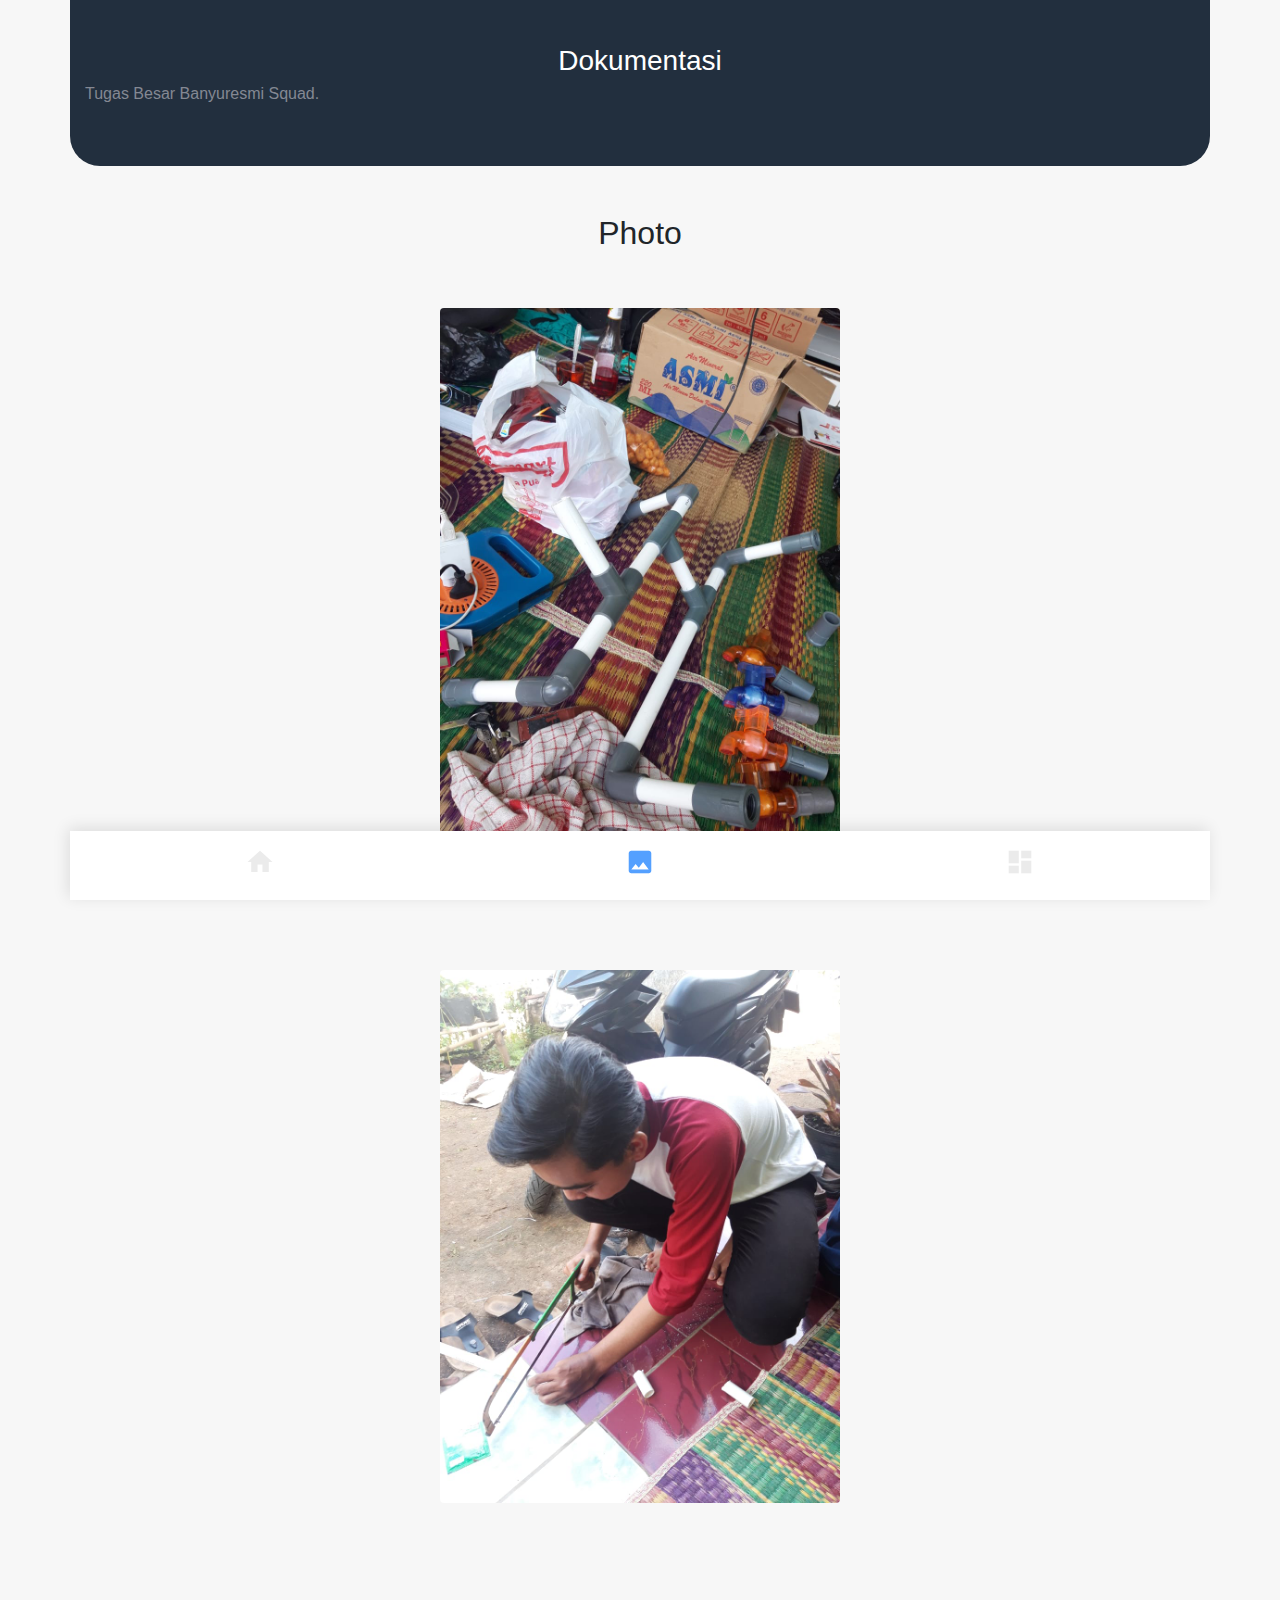
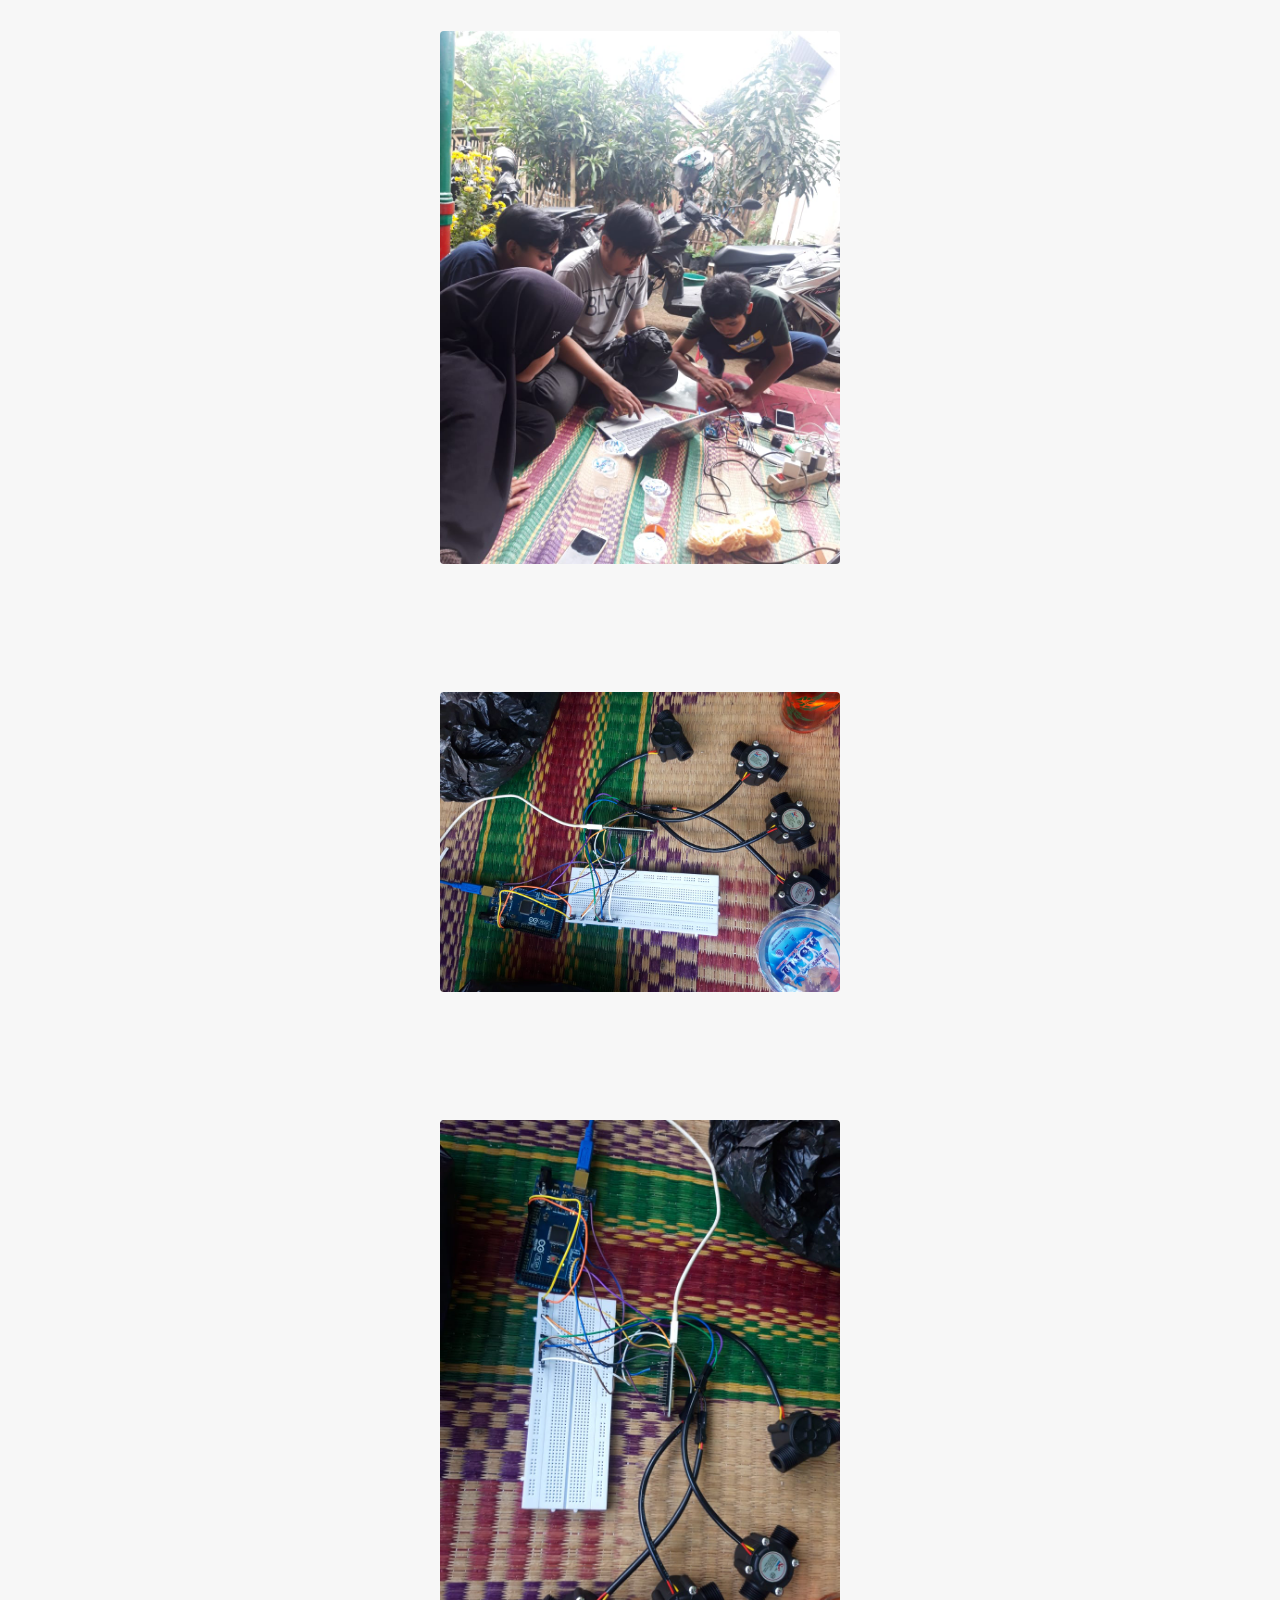
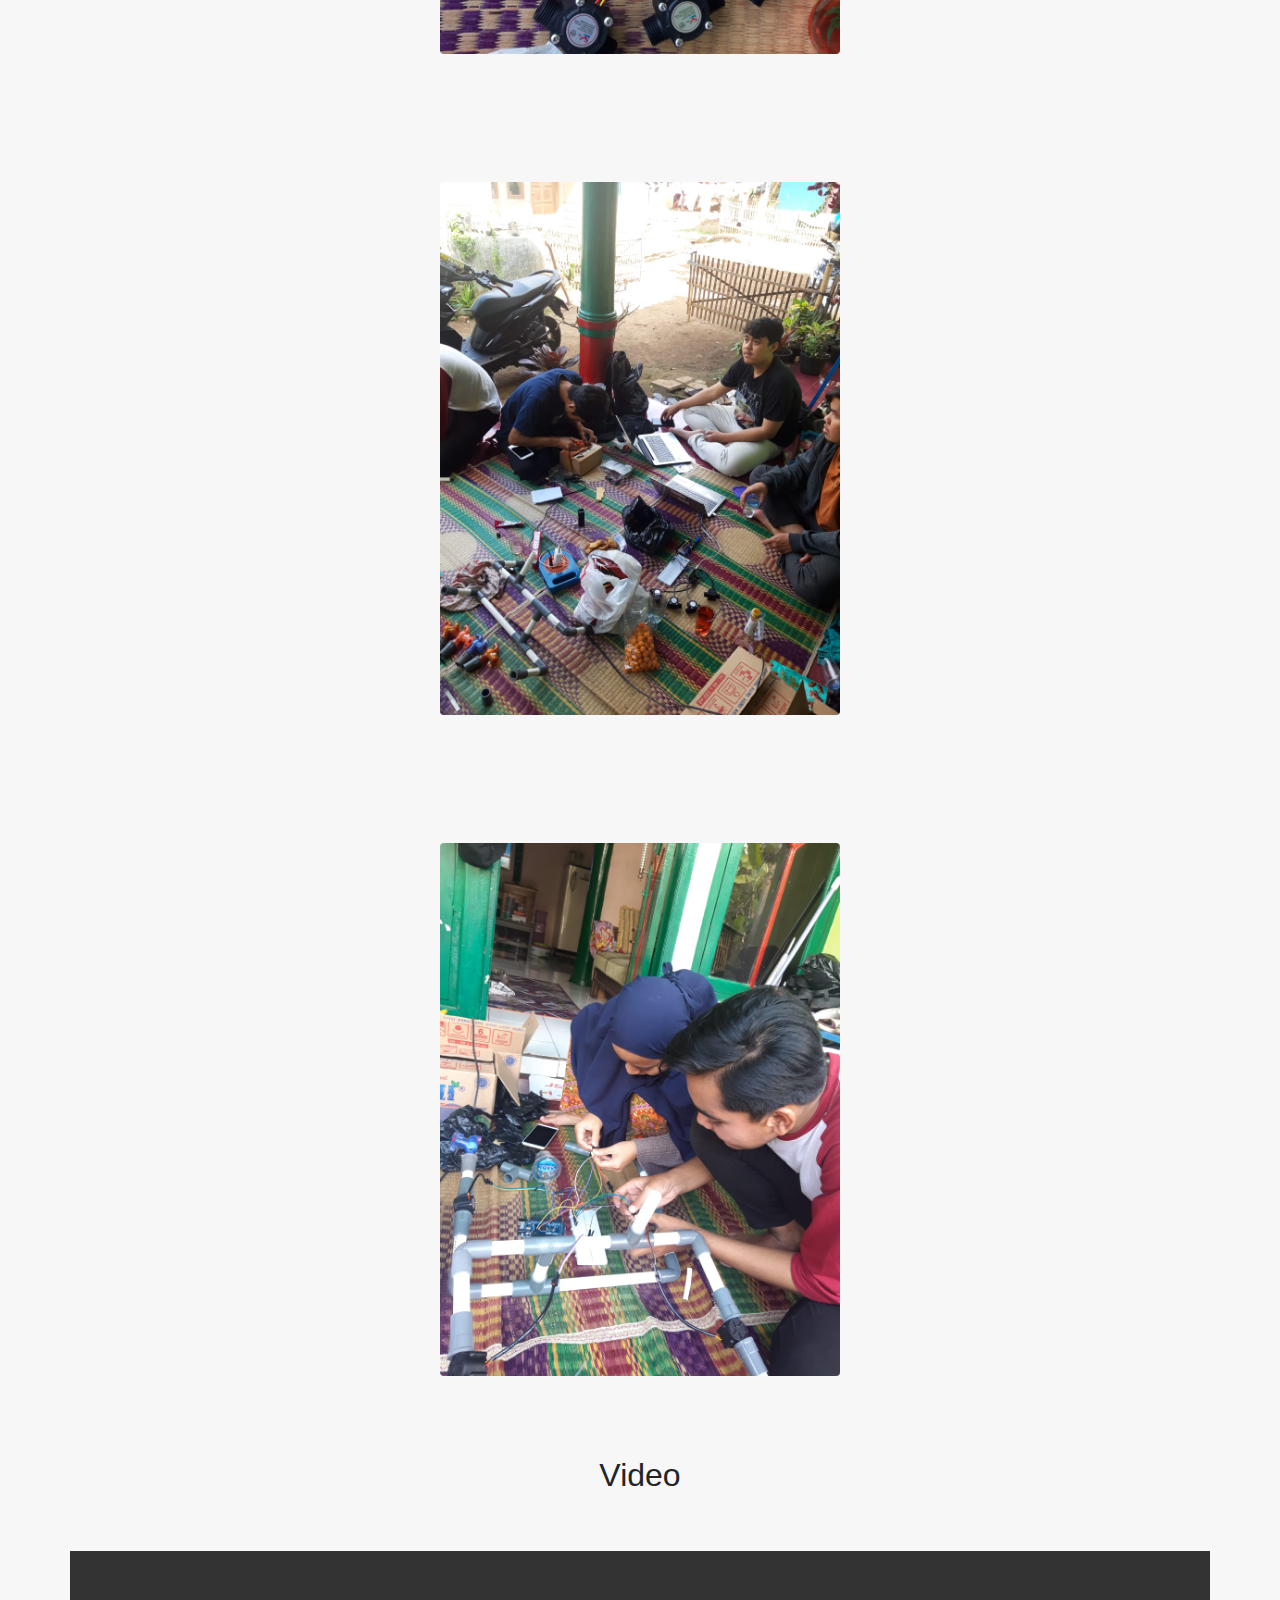
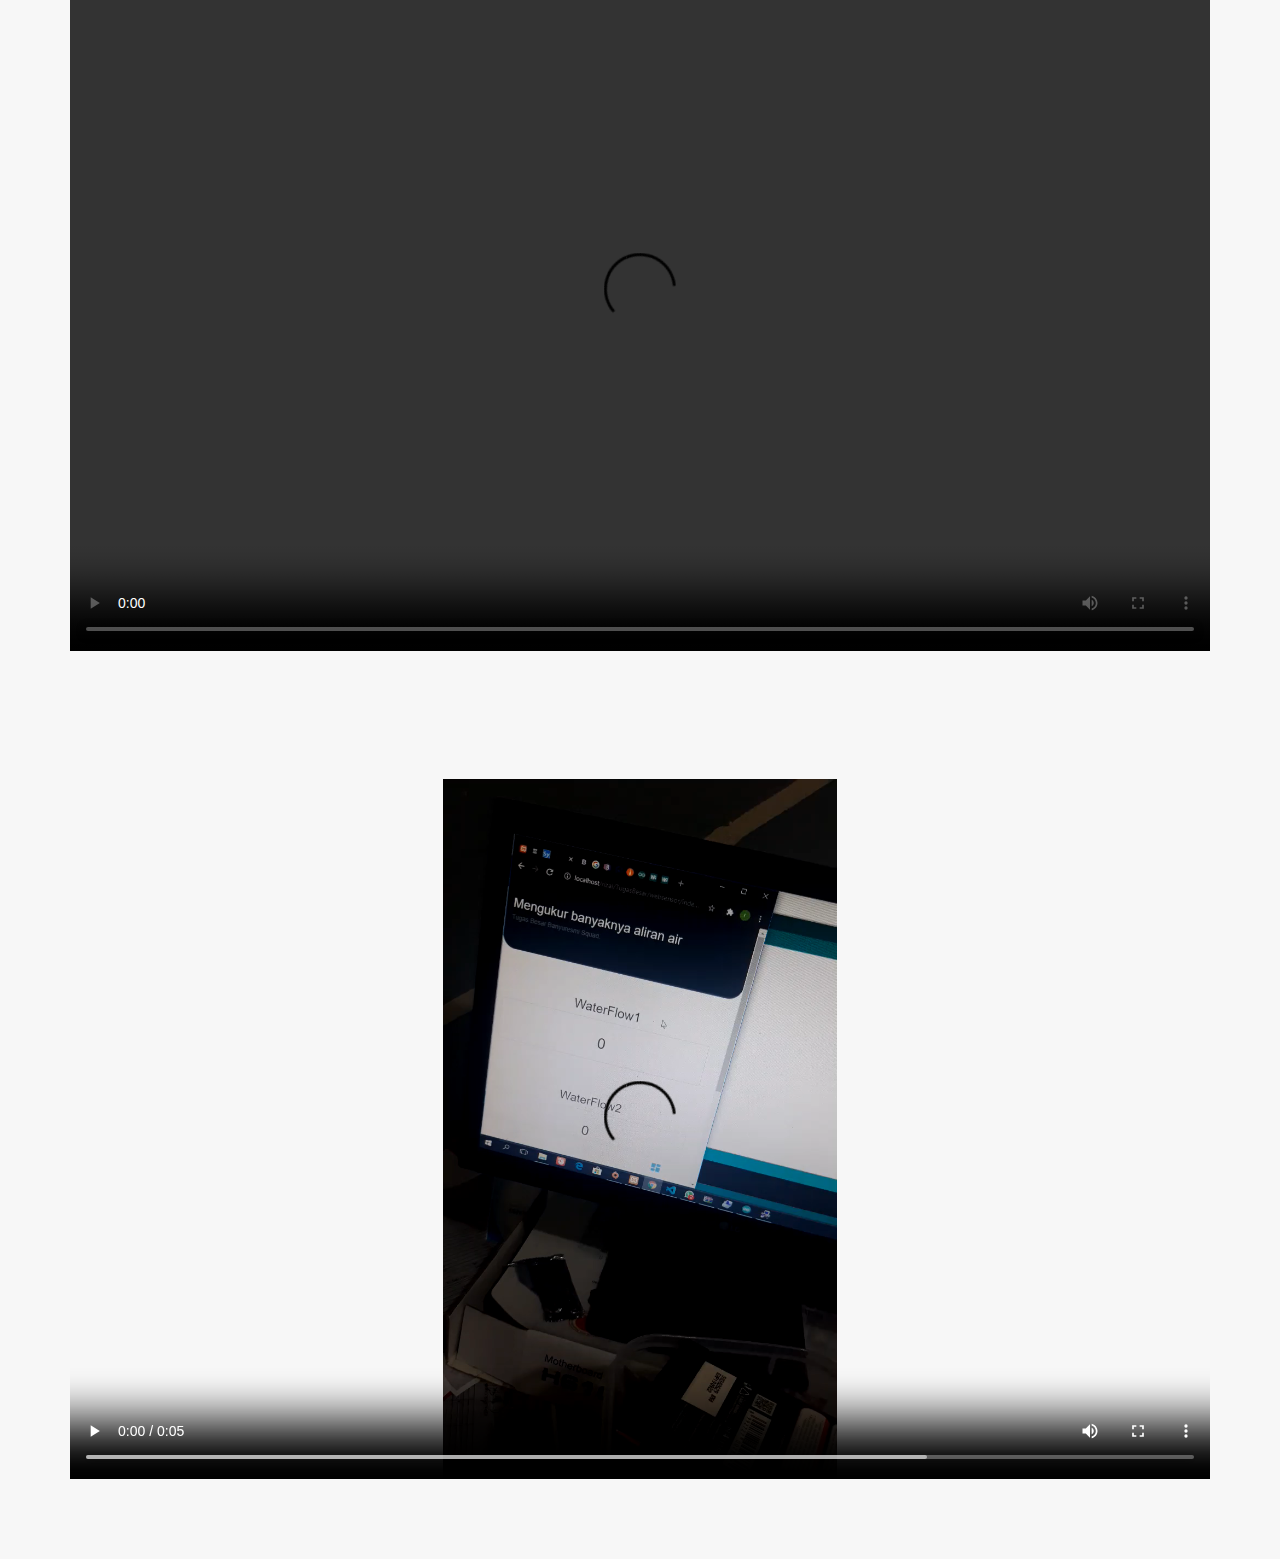
==== bukti.html @ 2d01b3fe "Add files via upload" ====
<!doctype html>
<html lang="en">

<head>
    <script src="https://ajax.googleapis.com/ajax/libs/jquery/2.1.4/jquery.min.js"></script>

    <!-- Required meta tags -->
    <meta charset="utf-8">
    <meta name="viewport" content="width=device-width, initial-scale=1, shrink-to-fit=no">

    <!-- Bootstrap CSS -->
    <link rel="stylesheet" href="https://stackpath.bootstrapcdn.com/bootstrap/4.4.1/css/bootstrap.min.css" integrity="sha384-Vkoo8x4CGsO3+Hhxv8T/Q5PaXtkKtu6ug5TOeNV6gBiFeWPGFN9MuhOf23Q9Ifjh" crossorigin="anonymous">

    <!-- material icon -->
    <link rel="stylesheet" href="https://fonts.googleapis.com/icon?family=Material+Icons">

    <link rel="stylesheet" href="style.css" />

    <link rel="manifest" href="/manifest.json">

    <meta name="theme-color" content="#3823a4">

    <title>Tugas Besar</title>
    <style type="text/css">
        .img{
            display: flex;
            width: 100vw;
            justify-content : center;
            align-items: center;
        }

        img {
            width : 400px;
            transition: all .3s linear;
            border-radius : 20px;
        }
        img:hover{
            transform : scale (1.2);
            transition: all .3s linear;
            cursor:pointer;
        }
    </style>
</head>

<body>
    <section class="container header">
        <div class="row">
            <div class="col-12">
                <p class="title mb-0 text-center">
                    Dokumentasi
                </p>
                <p class="sub mb-0">
                    Tugas Besar Banyuresmi Squad.
                </p>
            </div>
        </div>
    </section>
    <section class="container">
        <div class="row justify-content-center">
            <div class="text-center mt-5">
                <h2>Photo</h2>

            </div>
            <br>
            <div class="img text-center mb-6 mt-5 ">
                <img src="images/3.jpeg" class="rounded" alt="">
            </div>
            <div class="img text-center mb-6 mt-5 ">
                <img src="images/2.jpeg" class="rounded" alt="">
            </div>
            <div class="img text-center mb-6 mt-5">
                <img src="images/1.jpeg" class="rounded" alt="">
            </div>
            <div class="img text-center mb-6 mt-5">
                <img src="images/4.jpeg" class="rounded" alt="">
            </div>
            <div class="img text-center mb-6 mt-5">
                <img src="images/5.jpeg" class="rounded" alt="">
            </div>
            <div class="img text-center mb-6 mt-5">
                <img src="images/6.jpeg" class="rounded" alt="">
            </div>
            <div class="img text-center mb-6 mt-5">
                <img src="images/7.jpeg" class="rounded" alt="">
                
            </div></br>
            <div class="video text-center">
                <h2>Video</h2>

            </div>
        </br>
            <video class="img mb-6 mt-5" width="500" height="700" controls>
                <source src="images/8.mp4" type="video/mp4" />
                
                Browser Anda Tidak Mensupport HTML 5 Video
                </video>

            <video class="img mb-6 mt-5" width="500" height="700" controls>
                    <source src="images/9.mp4" type="video/mp4" />
                    
                    Browser Anda Tidak Mensupport HTML 5 Video
                    </video>


        </div>





    </section>

    <section class="container bottom-nav fixed-bottom py-3">
        <div class="row justify-content-center">
            <div class="col-12">
                <div class="row">
                    <div class="col-4 menu d-flex justify-content-center">
                        <a href="index.html">
                            <i class="material-icons ">
                                home
                </i>
                        </a>
                    </div>

                    <div class="col-4 menu d-flex justify-content-center">
                        <a href="#">
                            <i class="material-icons active">
                                photo
                </i>
                        </a>
                    </div>
                    <div class="col-4 menu d-flex justify-content-center">
                        <a href="#">
                            <i class="material-icons">
                dashboard
                </i>
                        </a>
                    </div>
                </div>
            </div>
        </div>
    </section>

    <!-- Optional JavaScript -->
    <!-- jQuery first, then Popper.js, then Bootstrap JS -->
    <script src="https://code.jquery.com/jquery-3.4.1.slim.min.js" integrity="sha384-J6qa4849blE2+poT4WnyKhv5vZF5SrPo0iEjwBvKU7imGFAV0wwj1yYfoRSJoZ+n" crossorigin="anonymous"></script>
    <script src="https://cdn.jsdelivr.net/npm/popper.js@1.16.0/dist/umd/popper.min.js" integrity="sha384-Q6E9RHvbIyZFJoft+2mJbHaEWldlvI9IOYy5n3zV9zzTtmI3UksdQRVvoxMfooAo" crossorigin="anonymous"></script>
    <script src="https://stackpath.bootstrapcdn.com/bootstrap/4.4.1/js/bootstrap.min.js" integrity="sha384-wfSDF2E50Y2D1uUdj0O3uMBJnjuUD4Ih7YwaYd1iqfktj0Uod8GCExl3Og8ifwB6" crossorigin="anonymous"></script>

    <script src="main.js"></script>

</body>

</html>
---- style.css ----
body{
    background-color:#f7f7f7;
}
:root {
    --grey-primary: rgb(172, 172, 172);
    --grey-secondary: rgb(211, 211, 211);
    --purple: #3823a4;
}

.grey-color {
    color: var(--grey-secondary);
}

.purple-color {
    color: #2d2d2d;
}

.btn-cream {
    background-color: #fac190;
    color: #4d423b;
}

.purple-bg {
    background-color: var(--purple);
}

.no-border {
    border: 0;
}

.text-medium {
    font-weight: 500;
}

.border-bottom {
    border-bottom: 1px solid #f7f7f7;
}

.product img {
    width: 80px;
    height: 80px;
    float: left;
    border-radius: 11px;
}

.product .info {
    width: 200px;
    height: 80px;
    float: left;
    /* background: red; */
}

.product .info .title {
    font-size: 20px;
    font-weight: 500;
}

.product .info .price {
    font-size: 16px;
    font-weight: 300;
    color: var(--grey-primary);
}

.product .info .rate .material-icons {
    font-size: 16px;
}

.header {
    width: 100%;
    background: #222f3e;
    padding-top: 40px;
    padding-bottom: 60px;
    border-bottom-right-radius: 30px;
    border-bottom-left-radius: 30px;
}

.header .title {
    color: #FFF;
    font-size: 28px;
}

.header .sub {
    color: #848893;
    font-weight: 100;
}

.bottom-nav {
    background: #FFF;
    -webkit-box-shadow: -2px -3px 15px 0px rgba(0, 0, 0, 0.11);
    -moz-box-shadow: -2px -3px 15px 0px rgba(0, 0, 0, 0.11);
    box-shadow: -2px -3px 15px 0px rgba(0, 0, 0, 0.11);
}

.bottom-nav .menu .material-icons {
    font-size: 30px;
    color: #ebebeb;
}

.bottom-nav .menu .active {
    color: #54a0ff;
}

.mb-6 {
    margin-bottom: 5rem;
}

.header-cart .title {
    color: #2d2d2d;
    font-size: 28px;
}

.header-cart .sub {
    color: #848893;
    font-weight: 100;
}
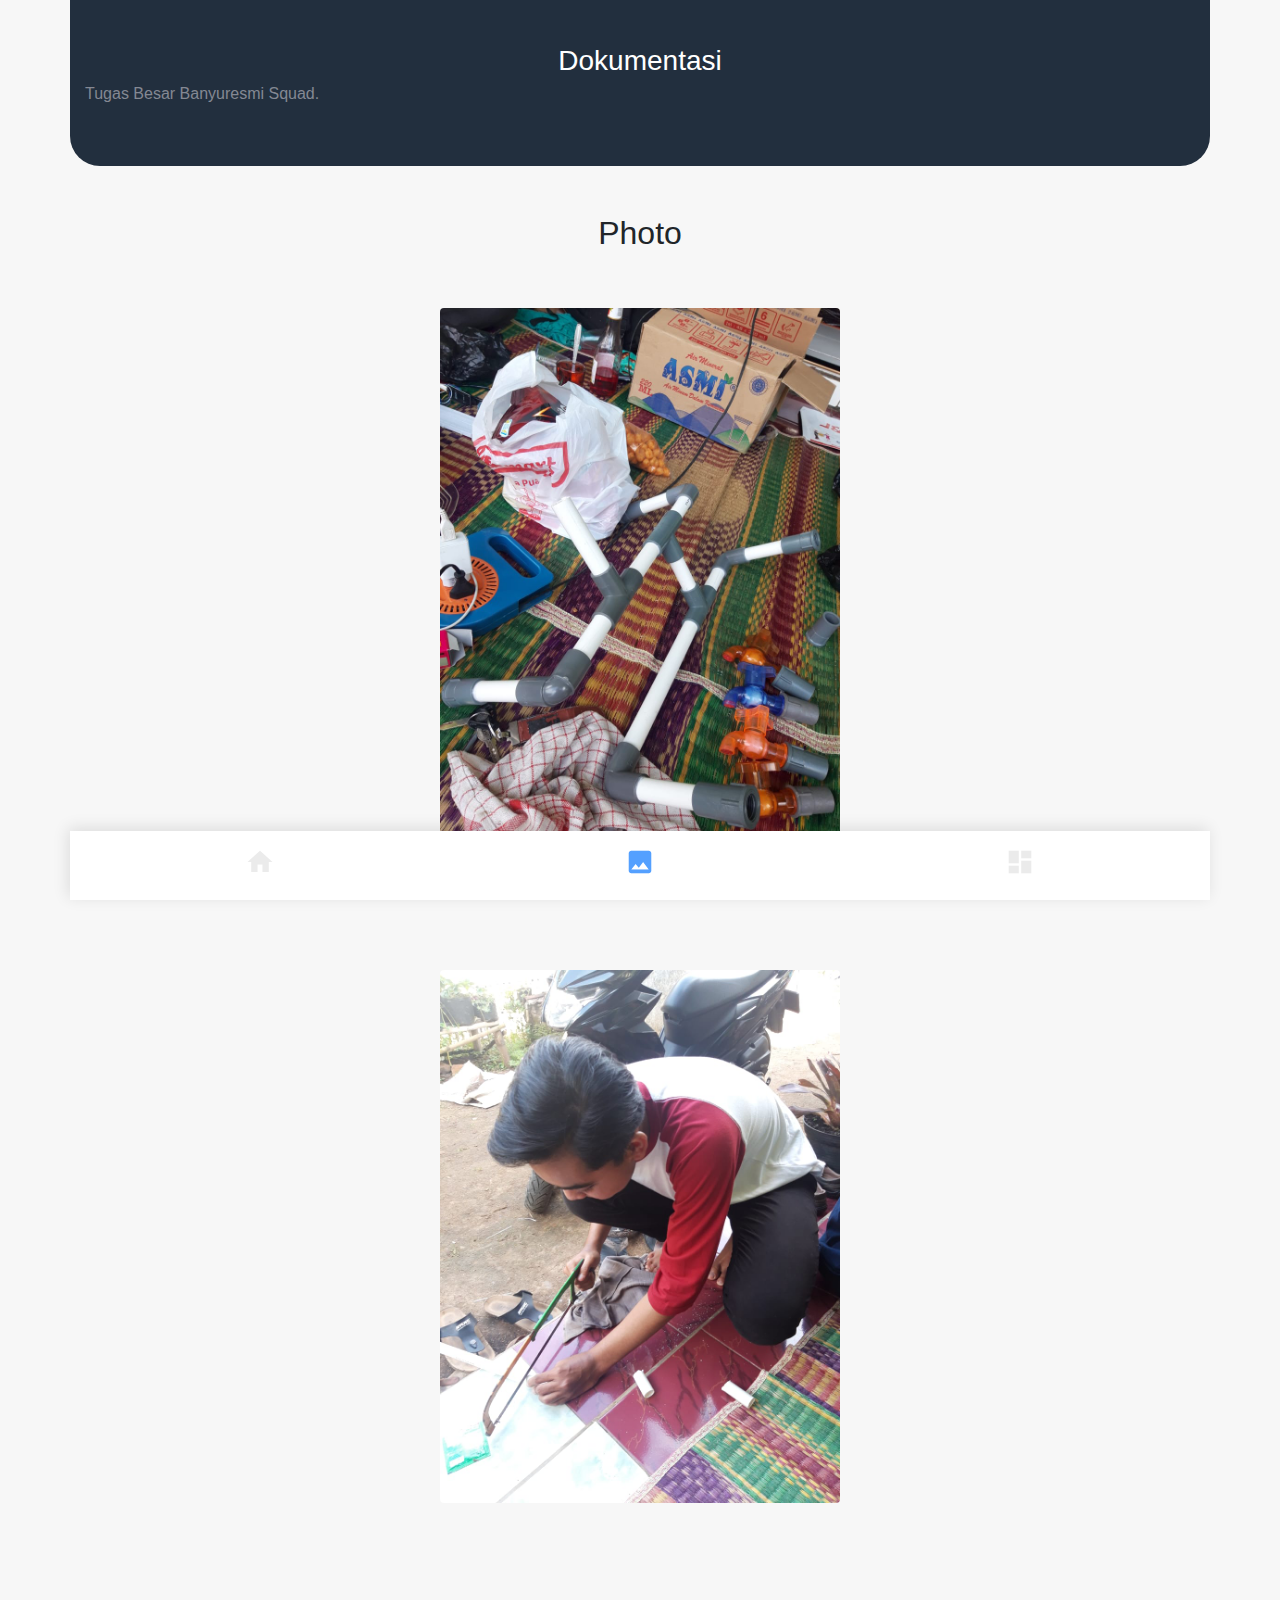
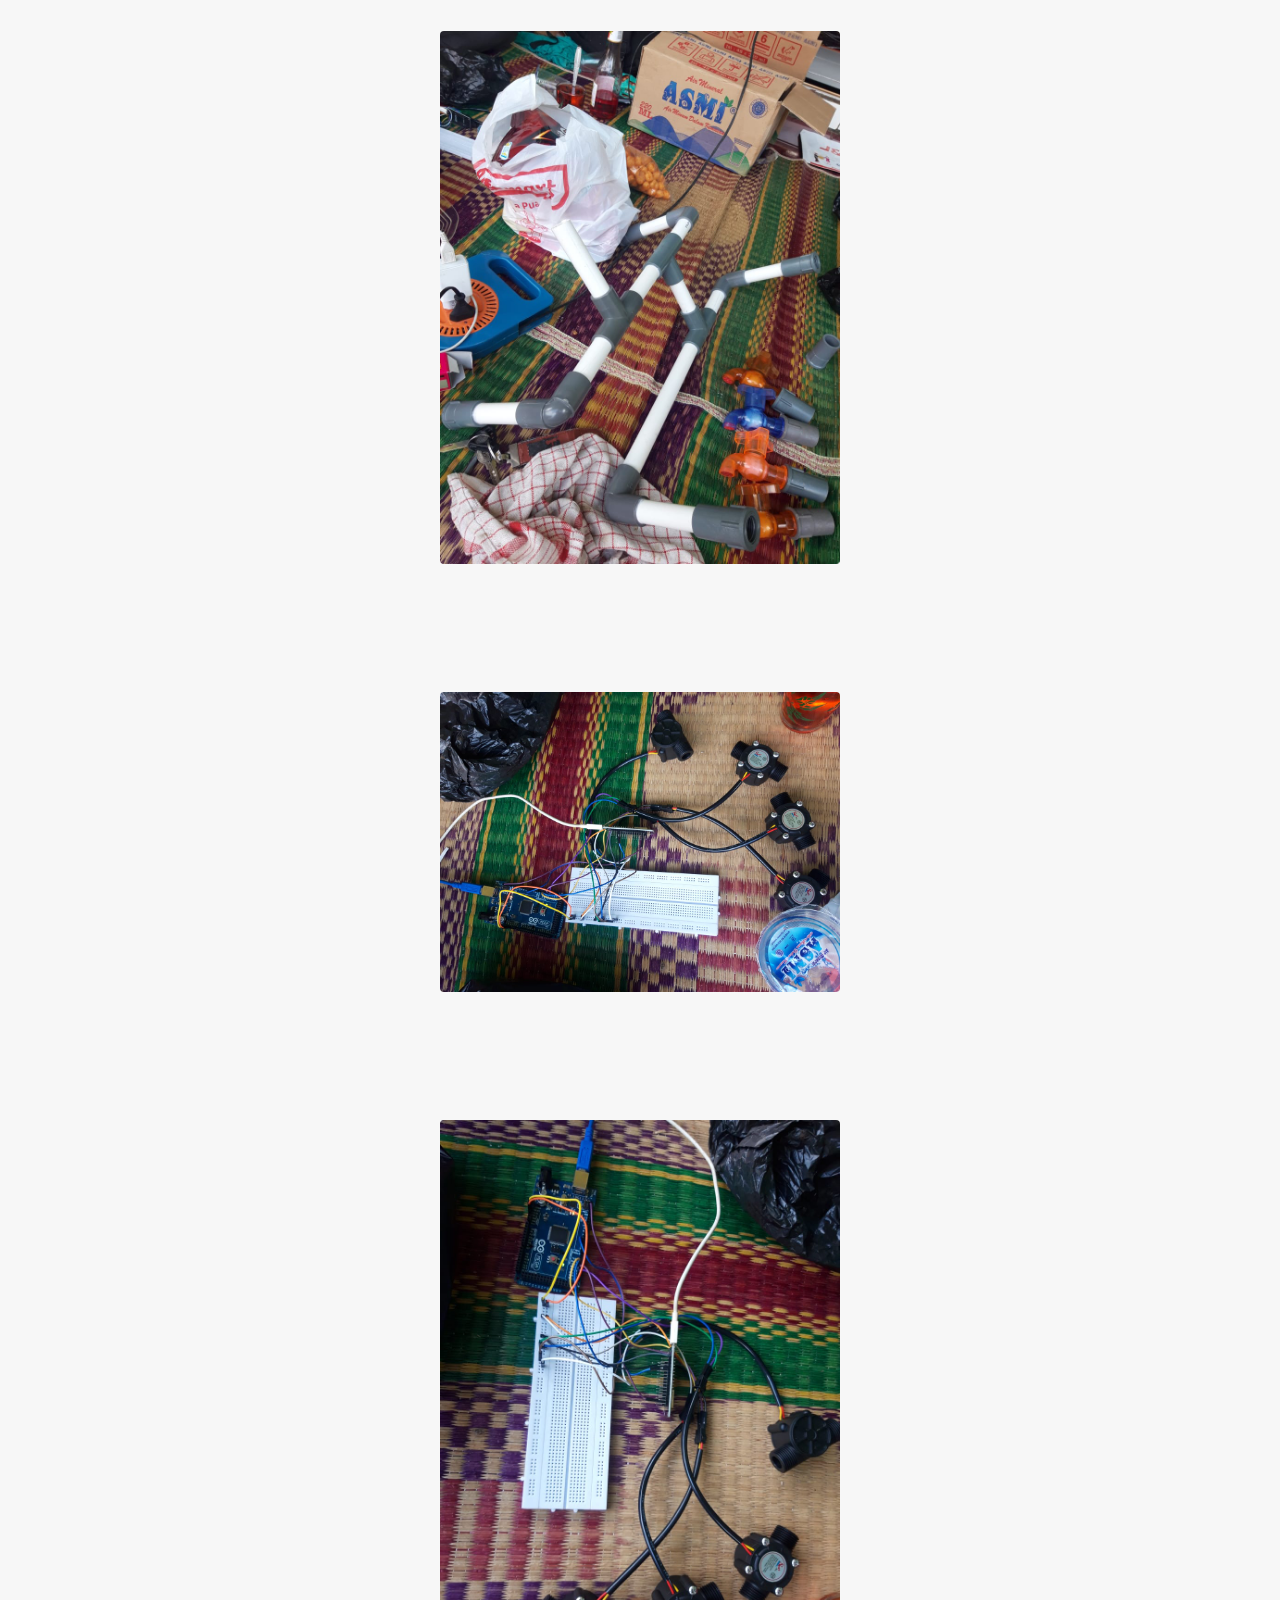
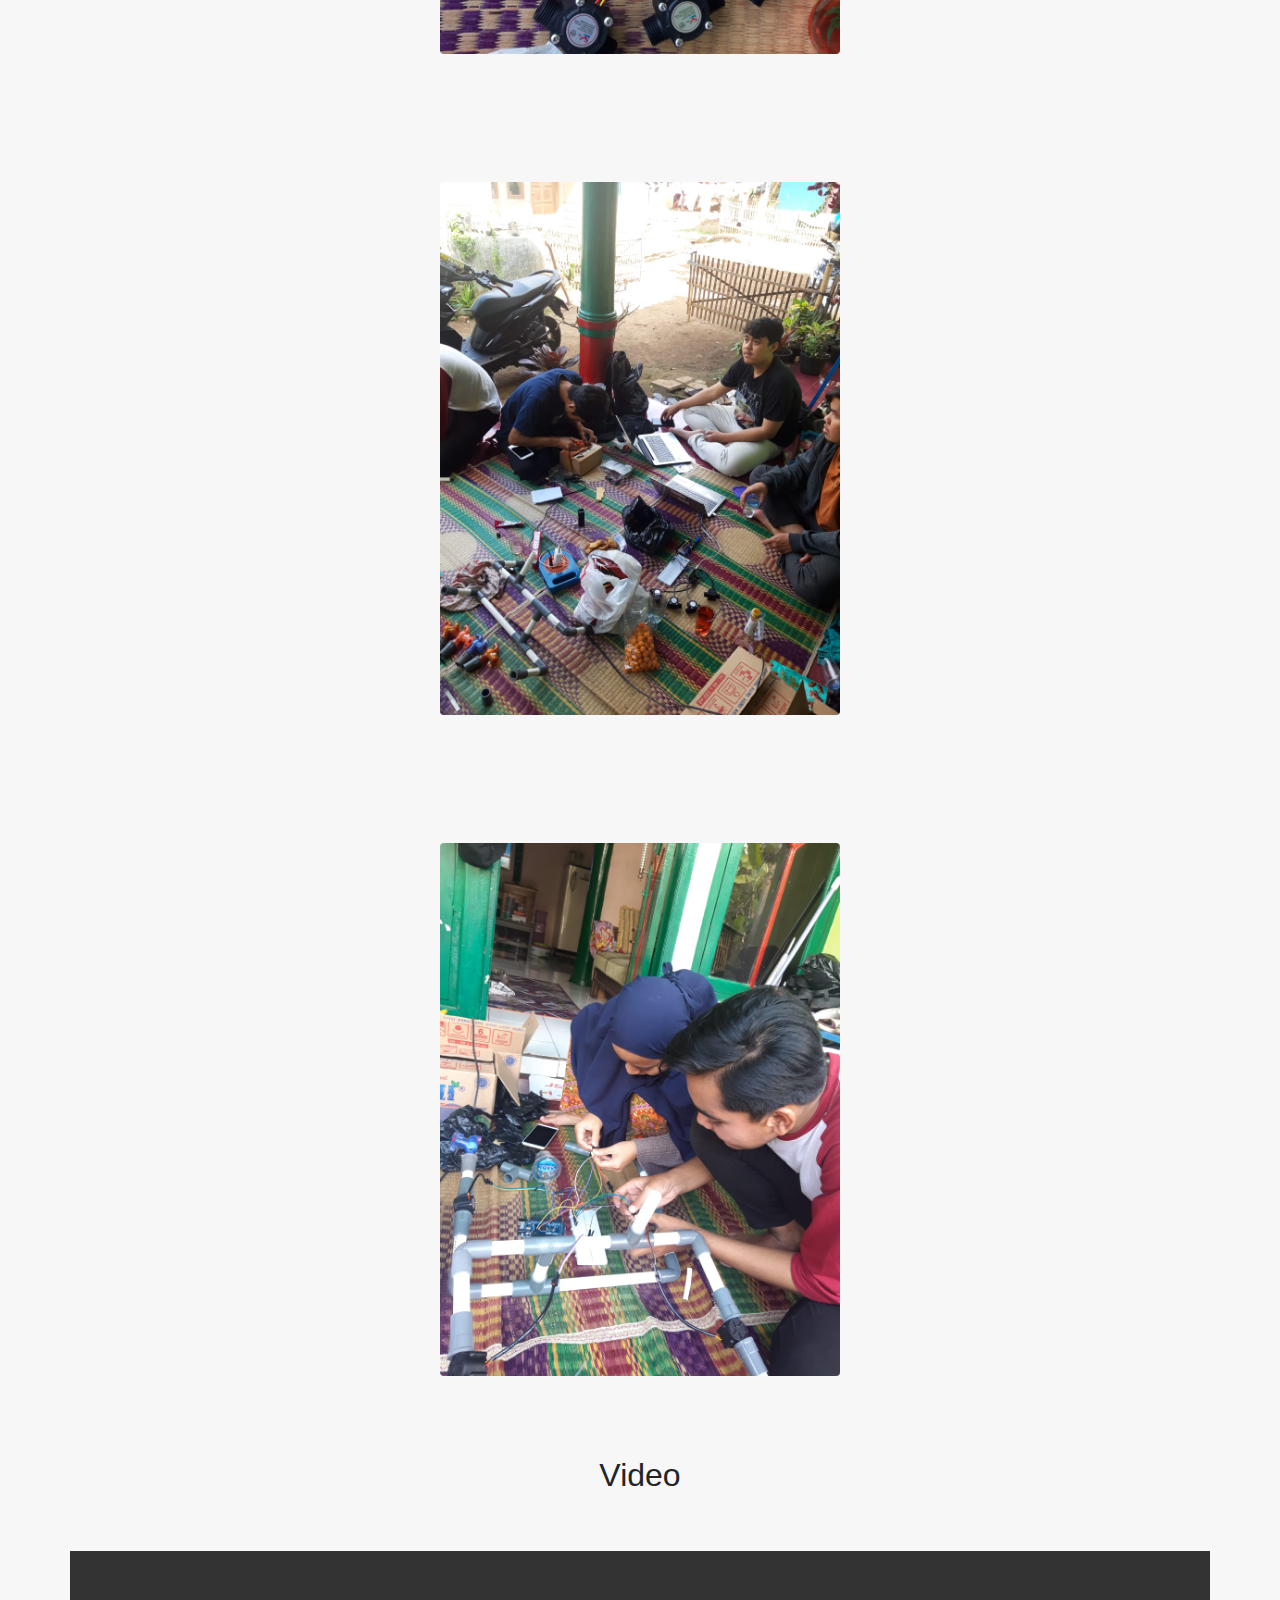
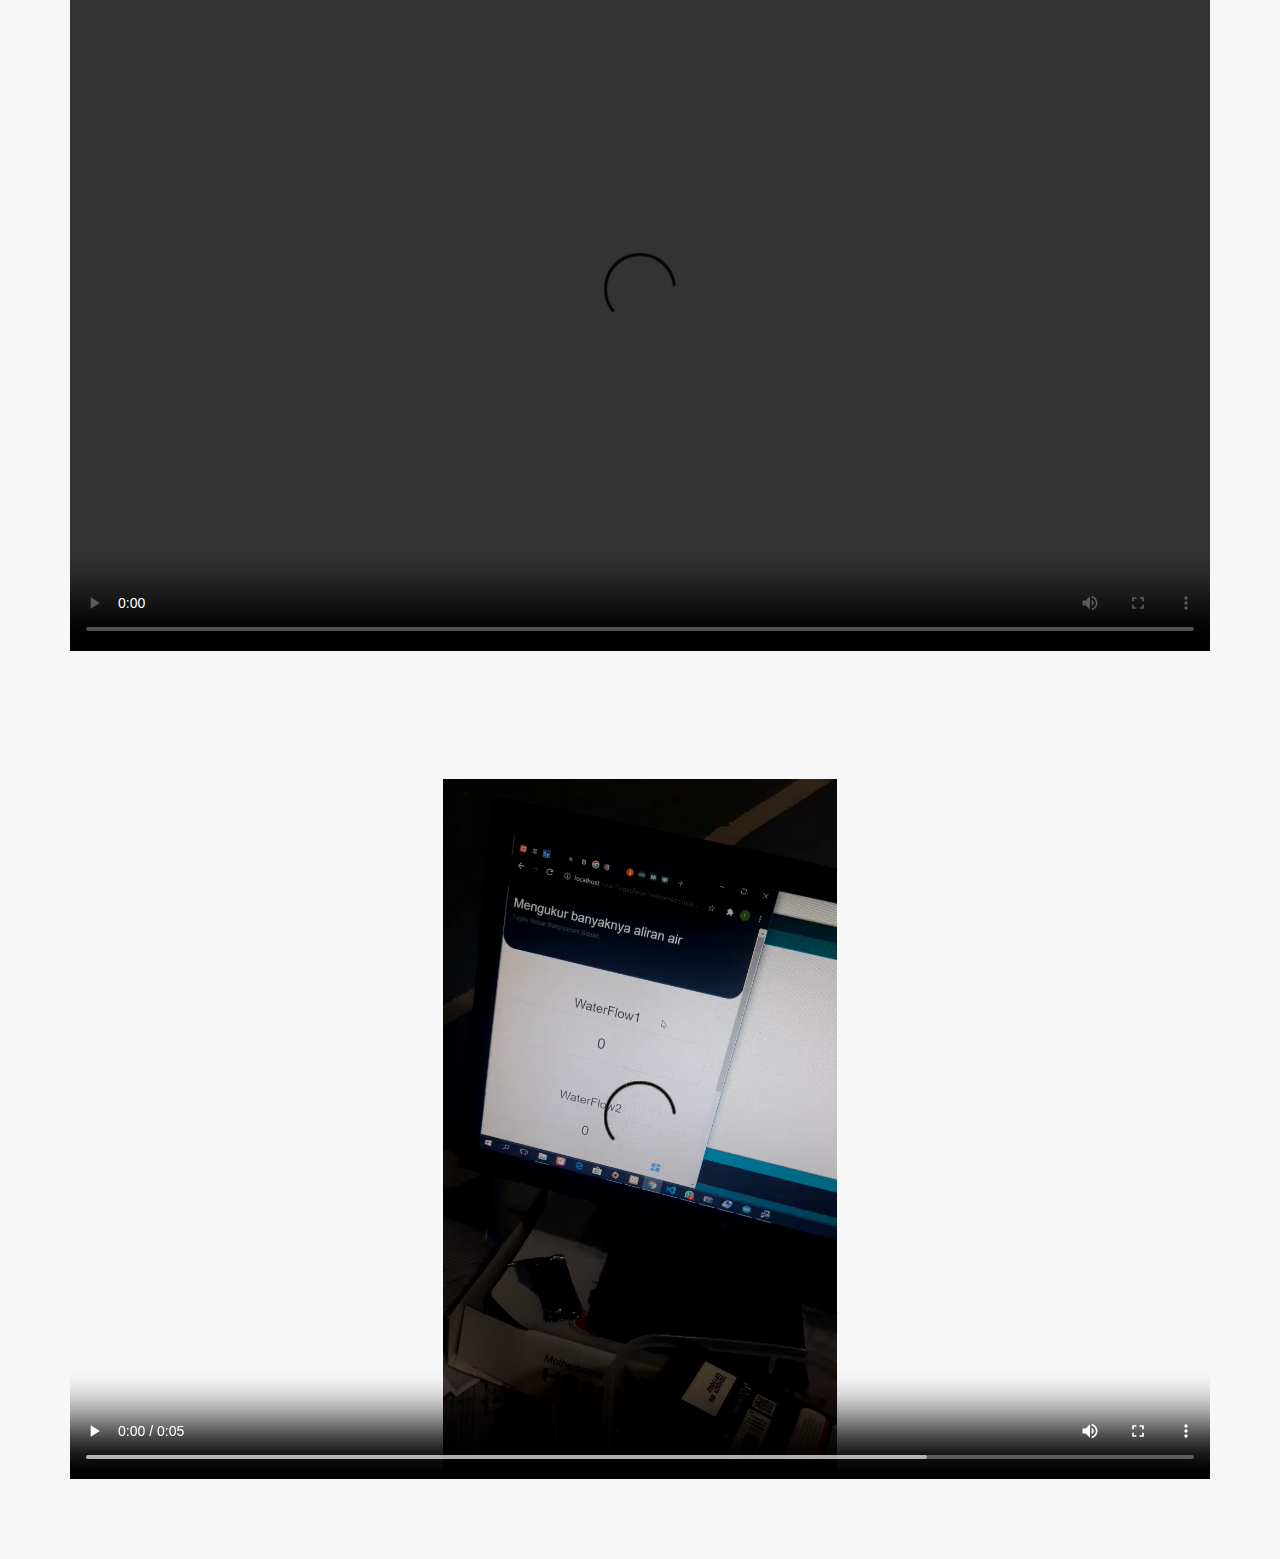
==== commit c2ab2a59: "Update bukti.html" ====
--- a/bukti.html
+++ b/bukti.html
@@ -69,7 +69,7 @@
                 <img src="images/2.jpeg" class="rounded" alt="">
             </div>
             <div class="img text-center mb-6 mt-5">
-                <img src="images/1.jpeg" class="rounded" alt="">
+                <img src="images/3.jpeg" class="rounded" alt="">
             </div>
             <div class="img text-center mb-6 mt-5">
                 <img src="images/4.jpeg" class="rounded" alt="">
@@ -151,4 +151,4 @@
 
 </body>
 
-</html>+</html>
